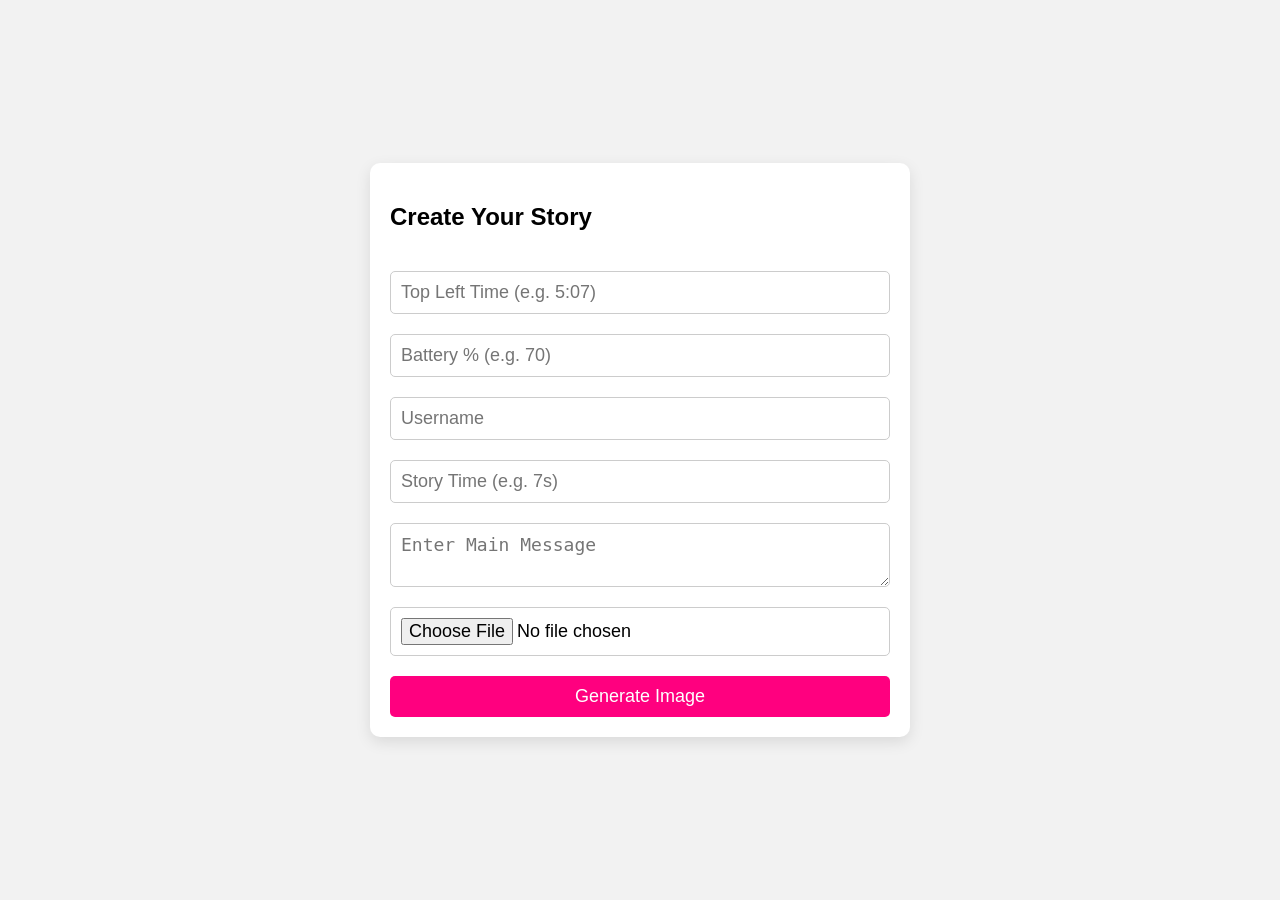
==== index.html @ 32886bd4 "Rename file" ====
<!doctype html>
<html lang="en">

<head>
    <meta charset="UTF-8" />
    <meta name="viewport" content="width=device-width, initial-scale=1.0" />
    <title>Document</title>
    <link rel="stylesheet" href="form.css">
</head>

<body class="form-body">
    <div class="form-container">
        <h2>Create Your Story</h2>

        <input type="text" id="timeInput" placeholder="Top Left Time (e.g. 5:07)" />
        <input type="text" id="batteryInput" placeholder="Battery % (e.g. 70)" />
        <input type="text" id="usernameInput" placeholder="Username" />
        <input type="text" id="storyTimeInput" placeholder="Story Time (e.g. 7s)" />
        <textarea id="mainTextInput" placeholder="Enter Main Message"></textarea>
        <input type="file" id="profileInput" />

        <button onclick="generateStory()">Generate Image</button>
    </div>

    <script src="script.js"></script>
</body>

</html>
---- form.css ----
body{
  margin:0;
  font-family: Roboto, sans-serif;
}
.form-body{
  display:flex;
  justify-content:center;
  align-items:center;
  min-height:100vh;
  background:#f2f2f2;
}

.form-container{
  background:white;
  padding:20px;
  width:100%;
  max-width:500px;
  border-radius:10px;
  box-shadow:0 5px 15px rgba(0,0,0,0.1);
  display:flex;
  flex-direction:column;
  gap:20px;
}

.form-container input,
.form-container textarea{
  padding:10px 10px;
  border:1px solid #ccc;
  border-radius:5px;
  font-size: 18px;
}

.form-container button{
  padding:10px;
  background:#ff007f;
  color:white;
  border:none;
  border-radius:5px;
  cursor:pointer;
  font-size: 18px;
}
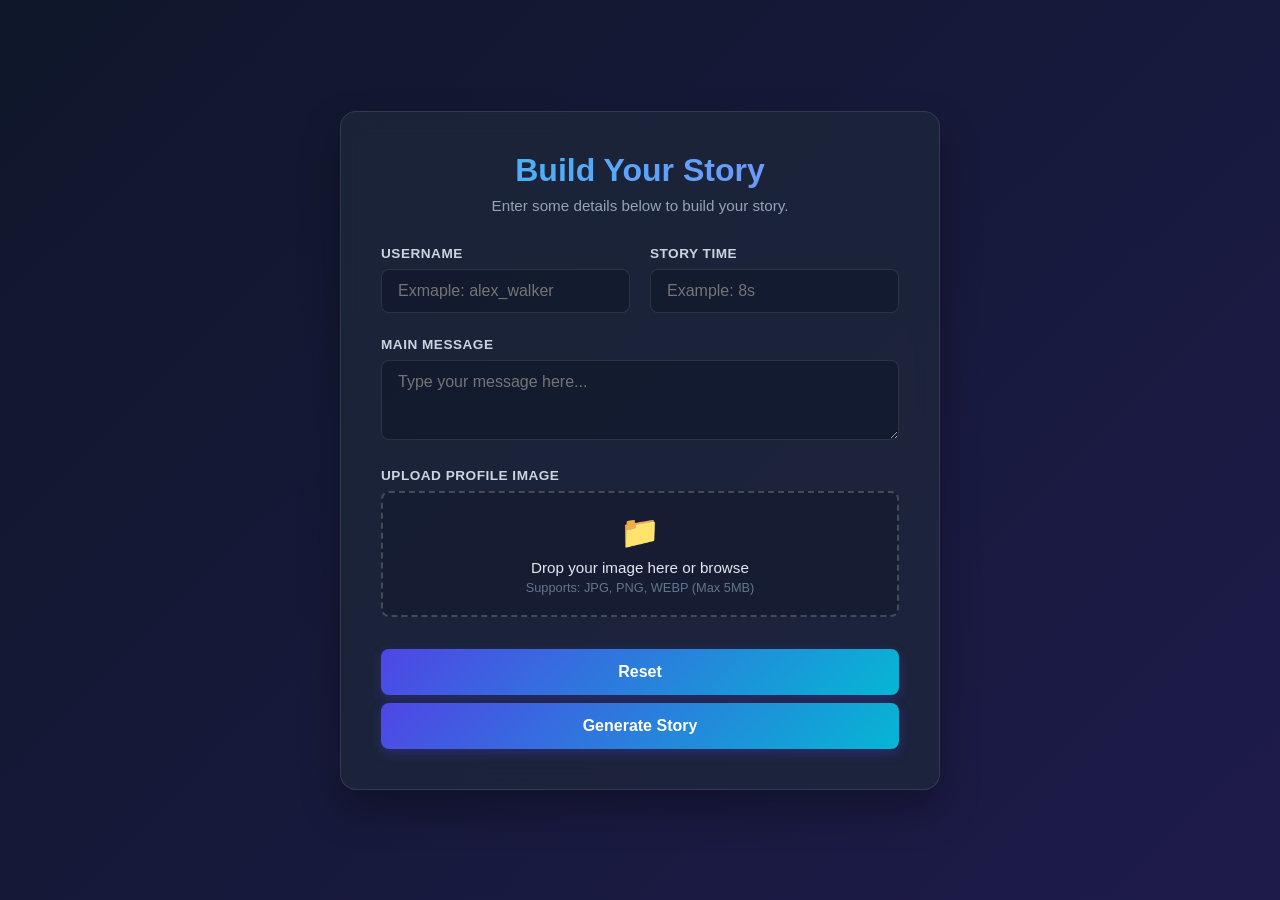
==== commit eaea8d7a: "Updated story builder validation and UI fixes" ====
--- a/index.html
+++ b/index.html
@@ -1,28 +1,61 @@
-<!doctype html>
+<!DOCTYPE html>
 <html lang="en">
+<head>
+    <meta charset="UTF-8">
+    <meta name="viewport" content="width=device-width, initial-scale=1.0">
+    <title>Share Your Story</title>
+    <link rel="stylesheet" href="form.css">
+       
+</head>
+<body>
 
-<head>
-    <meta charset="UTF-8" />
-    <meta name="viewport" content="width=device-width, initial-scale=1.0" />
-    <title>Document</title>
-    <link rel="stylesheet" href="form.css">
-</head>
+    <div class="form-container">
+        <div class="form-header">
+            <h2>Build Your Story</h2>
+            <p>Enter some details below to build your story.</p>
+        </div>
 
-<body class="form-body">
-    <div class="form-container">
-        <h2>Create Your Story</h2>
+        <form>
+            
+            <!-- Responsive Row: Username and Time-Only -->
+            <div class="form-row">
+                <div class="form-group">
+                    <label for="usernameInput">Username</label>
+                    <input type="text" id="usernameInput" name="username" placeholder="Exmaple: alex_walker" required >
+                </div>
 
-        <input type="text" id="timeInput" placeholder="Top Left Time (e.g. 5:07)" />
-        <input type="text" id="batteryInput" placeholder="Battery % (e.g. 70)" />
-        <input type="text" id="usernameInput" placeholder="Username" />
-        <input type="text" id="storyTimeInput" placeholder="Story Time (e.g. 7s)" />
-        <textarea id="mainTextInput" placeholder="Enter Main Message"></textarea>
-        <input type="file" id="profileInput" />
+                <div class="form-group">
+                    <label for="storyTimeInput">Story Time</label>
+                    <input type="text" id="storyTimeInput" name="story_time" placeholder="Example: 8s" required >
+                </div>
+            </div>
 
-        <button onclick="generateStory()">Generate Image</button>
+            <!-- Full Width Message Input -->
+            <div class="form-group">
+                <label for="mainTextInput">Main Message</label>
+                <textarea id="mainTextInput" name="message" placeholder="Type your message here..." required></textarea>
+            </div>
+
+            <!-- Modern Image File Upload Input -->
+            <div class="form-group">
+                <label for="profileInput">Upload Profile Image</label>
+                <div class="file-upload-wrapper">
+                    <div class="file-upload-label">
+                        <div class="file-upload-icon">📁</div>
+                        <span class="file-upload-text">Drop your image here or browse</span>
+                        <span class="file-upload-hint">Supports: JPG, PNG, WEBP (Max 5MB)</span>
+                    </div>
+                    <input type="file" id="profileInput" name="story_image" class="file-upload-input" accept="image/*">
+                </div>
+            </div>
+
+            <!-- Submit Button -->
+             <button type="reset" class="reset-btn">Reset</button>
+            <button type="button" onclick="generateStory()" class="submit-btn" >Generate Story</button>
+        </form>
     </div>
 
     <script src="script.js"></script>
+
 </body>
-
-</html>+</html>
--- a/form.css
+++ b/form.css
@@ -1,41 +1,238 @@
-body{
-  margin:0;
-  font-family: Roboto, sans-serif;
-}
-.form-body{
-  display:flex;
-  justify-content:center;
-  align-items:center;
-  min-height:100vh;
-  background:#f2f2f2;
-}
-
-.form-container{
-  background:white;
-  padding:20px;
-  width:100%;
-  max-width:500px;
-  border-radius:10px;
-  box-shadow:0 5px 15px rgba(0,0,0,0.1);
-  display:flex;
-  flex-direction:column;
-  gap:20px;
-}
-
-.form-container input,
-.form-container textarea{
-  padding:10px 10px;
-  border:1px solid #ccc;
-  border-radius:5px;
-  font-size: 18px;
-}
-
-.form-container button{
-  padding:10px;
-  background:#ff007f;
-  color:white;
-  border:none;
-  border-radius:5px;
-  cursor:pointer;
-  font-size: 18px;
-}+ /* Modern Reset & Base Styles */
+        * {
+            margin: 0;
+            padding: 0;
+            box-sizing: border-box;
+            font-family: 'Segoe UI', Roboto, Helvetica, Arial, sans-serif;
+        }
+
+        body {
+            min-height: 100vh;
+            display: flex;
+            justify-content: center;
+            align-items: center;
+            background: linear-gradient(135deg, #0f172a 0%, #1e1b4b 100%);
+            padding: 24px 20px;
+            color: #f8fafc;
+        }
+
+        /* Form Container (Glassmorphism Effect) */
+        .form-container {
+            width: 100%;
+            max-width: 600px;
+            background: rgba(30, 41, 59, 0.7);
+            backdrop-filter: blur(12px);
+            -webkit-backdrop-filter: blur(12px);
+            border: 1px solid rgba(255, 255, 255, 0.1);
+            border-radius: 16px;
+            padding: 40px;
+            box-shadow: 0 20px 40px rgba(0, 0, 0, 0.3);
+        }
+
+        .form-header {
+            text-align: center;
+            margin-bottom: 32px;
+        }
+
+        .form-header h2 {
+            font-size: 2rem;
+            font-weight: 700;
+            background: linear-gradient(to right, #38bdf8, #818cf8);
+            -webkit-background-clip: text;
+            -webkit-text-fill-color: transparent;
+            margin-bottom: 8px;
+        }
+
+        .form-header p {
+            color: #94a3b8;
+            font-size: 0.95rem;
+        }
+
+        /* Form Groups & Inputs */
+        .form-group {
+            position: relative;
+            margin-bottom: 24px;
+        }
+
+        /* Responsive Row for Desktop */
+        .form-row {
+            display: flex;
+            gap: 20px;
+        }
+
+        .form-row .form-group {
+            flex: 1;
+        }
+
+        label {
+            display: block;
+            font-size: 0.85rem;
+            font-weight: 600;
+            margin-bottom: 8px;
+            color: #cbd5e1;
+            text-transform: uppercase;
+            letter-spacing: 0.5px;
+        }
+
+        input[type="text"],
+        textarea {
+            width: 100%;
+            padding: 12px 16px;
+            background: rgba(15, 23, 42, 0.6);
+            border: 1px solid rgba(255, 255, 255, 0.1);
+            border-radius: 8px;
+            color: #fff;
+            font-size: 1rem;
+            transition: all 0.3s ease;
+            outline: none;
+        }
+
+        /* Custom styling for Time Input Icon */
+        input[type="time"]::-webkit-calendar-picker-indicator {
+            filter: invert(1) sepia(1) saturate(5) hue-rotate(175deg);
+            cursor: pointer;
+        }
+
+        textarea {
+            resize: vertical;
+            min-height: 80px;
+        }
+
+        /* Input Focus Glow Effects */
+        input:focus,
+        textarea:focus {
+            border-color: #6366f1;
+            box-shadow: 0 0 0 3px rgba(99, 102, 241, 0.25);
+            background: rgba(15, 23, 42, 0.8);
+        }
+
+        /* Modern Custom File Upload Zone */
+        .file-upload-wrapper {
+            position: relative;
+            width: 100%;
+        }
+
+        .file-upload-label {
+            display: flex;
+            flex-direction: column;
+            align-items: center;
+            justify-content: center;
+            width: 100%;
+            padding: 20px;
+            background: rgba(15, 23, 42, 0.4);
+            border: 2px dashed rgba(255, 255, 255, 0.2);
+            border-radius: 8px;
+            cursor: pointer;
+            transition: all 0.3s ease;
+            text-align: center;
+        }
+
+        /* Hide the ugly default input */
+        .file-upload-input {
+            position: absolute;
+            top: 0;
+            left: 0;
+            width: 100%;
+            height: 100%;
+            opacity: 0;
+            cursor: pointer;
+        }
+
+        .file-upload-icon {
+            font-size: 2rem;
+            margin-bottom: 8px;
+            color: #818cf8;
+            transition: transform 0.3s ease;
+        }
+
+        .file-upload-text {
+            color: #e2e8f0;
+            font-size: 0.95rem;
+            font-weight: 500;
+        }
+
+        .file-upload-hint {
+            color: #64748b;
+            font-size: 0.8rem;
+            margin-top: 4px;
+        }
+
+        /* File Upload Hover & Focus Effects */
+        .file-upload-wrapper:hover .file-upload-label {
+            border-color: #6366f1;
+            background: rgba(15, 23, 42, 0.6);
+        }
+
+        .file-upload-wrapper:hover .file-upload-icon {
+            transform: translateY(-3px);
+            color: #38bdf8;
+        }
+
+        /* Premium Gradient Button */
+        .submit-btn {
+            width: 100%;
+            padding: 14px;
+            background: linear-gradient(135deg, #4f46e5 0%, #06b6d4 100%);
+            border: none;
+            border-radius: 8px;
+            color: white;
+            font-size: 1rem;
+            font-weight: 600;
+            cursor: pointer;
+            transition: all 0.3s ease;
+            box-shadow: 0 4px 12px rgba(79, 70, 229, 0.3);
+            margin-top: 8px;
+        }
+
+        .submit-btn:hover {
+            transform: translateY(-2px);
+            box-shadow: 0 6px 20px rgba(79, 70, 229, 0.4);
+            filter: brightness(1.1);
+        }
+
+        .submit-btn:active {
+            transform: translateY(0);
+        }
+
+        /* Reset btn style  */
+
+        .reset-btn {
+            width: 100%;
+            padding: 14px;
+            background: linear-gradient(135deg, #4f46e5 0%, #06b6d4 100%);
+            border: none;
+            border-radius: 8px;
+            color: white;
+            font-size: 1rem;
+            font-weight: 600;
+            cursor: pointer;
+            transition: all 0.3s ease;
+            box-shadow: 0 4px 12px rgba(79, 70, 229, 0.3);
+            margin-top: 8px;
+        }
+
+        .reset-btn:hover {
+            transform: translateY(-2px);
+            box-shadow: 0 6px 20px rgba(79, 70, 229, 0.4);
+            filter: brightness(1.1);
+        }
+
+        .reset-btn:active {
+            transform: translateY(0);
+        }
+
+        /* Responsive Breakpoints (Mobile Optimization) */
+        @media (max-width: 768px) {
+            .form-container {
+                padding: 24px;
+            }
+            
+            .form-row {
+                flex-direction: column;
+                gap: 0;
+            }
+            
+            .form-header h2 {
+                font-size: 1.6rem;
+            }
+        }
